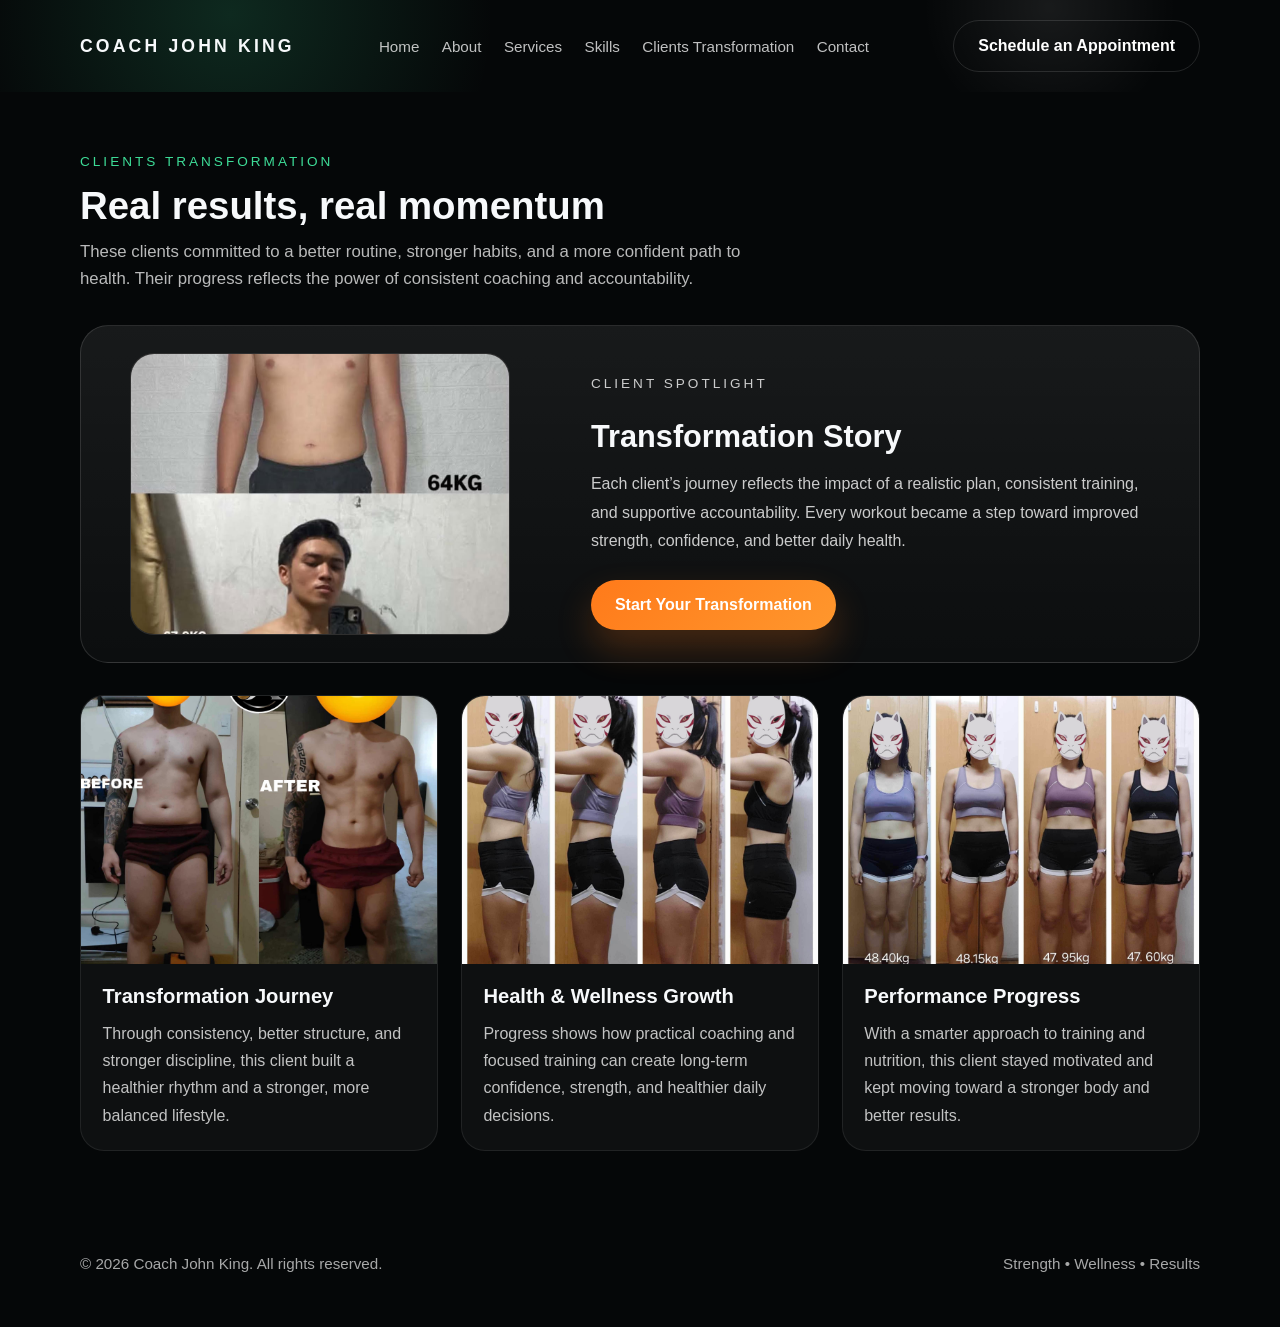
==== clients-transformation.html @ 7a176f00 "Fix image filename: yao(1).jpg -> yao-1.jpg" ====
<!DOCTYPE html>
<html lang="en">
  <head>
    <meta charset="UTF-8" />
    <meta name="viewport" content="width=device-width, initial-scale=1.0" />
    <title>Clients Transformation | Coach John King</title>
    <meta
      name="description"
      content="Client transformation stories and progress from Coach John King coaching programs."
    />
    <link rel="stylesheet" href="styles.css" />
  </head>
  <body>
    <header class="page-header">
      <div class="topbar container">
        <a class="brand" href="index.html">Coach John King</a>
        <nav class="topnav">
          <a href="index.html">Home</a>
          <a href="index.html#about">About</a>
          <a href="index.html#services">Services</a>
          <a href="skills.html">Skills</a>
          <a href="clients-transformation.html">Clients Transformation</a>
          <a href="contact.html">Contact</a>
        </nav>
        <a class="btn btn-ghost" href="contact.html">Schedule an Appointment</a>
      </div>
    </header>

    <main>
      <section id="clients-transformation" class="section container transformation-section">
        <div class="section-heading transformation-heading">
          <p class="eyebrow">Clients Transformation</p>
          <h2>Real results, real momentum</h2>
          <p class="section-description">These clients committed to a better routine, stronger habits, and a more confident path to health. Their progress reflects the power of consistent coaching and accountability.</p>
        </div>

        <section class="transformation-spotlight">
          <div class="spotlight-image">
            <img src="Dan.jpg" alt="Client transformation spotlight" />
          </div>
          <div class="spotlight-copy">
            <p class="eyebrow">Client Spotlight</p>
            <h3>Transformation Story</h3>
            <p>Each client’s journey reflects the impact of a realistic plan, consistent training, and supportive accountability. Every workout became a step toward improved strength, confidence, and better daily health.</p>
            <a class="btn btn-primary" href="contact.html">Start Your Transformation</a>
          </div>
        </section>

        <div class="transformation-grid">
          <article class="transformation-card">
            <div class="transformation-image">
              <img src="chua.jpg" alt="Client transformation" />
            </div>
            <div class="transformation-copy">
              <h3>Transformation Journey</h3>
              <p>Through consistency, better structure, and stronger discipline, this client built a healthier rhythm and a stronger, more balanced lifestyle.</p>
            </div>
          </article>

          <article class="transformation-card">
            <div class="transformation-image">
              <img src="yao.jpg" alt="Client transformation" />
            </div>
            <div class="transformation-copy">
              <h3>Health & Wellness Growth</h3>
              <p>Progress shows how practical coaching and focused training can create long-term confidence, strength, and healthier daily decisions.</p>
            </div>
          </article>

          <article class="transformation-card">
            <div class="transformation-image">
                <img src="yao-1.jpg" alt="Client transformation progress" />
              </div>
            <div class="transformation-copy">
              <h3>Performance Progress</h3>
              <p>With a smarter approach to training and nutrition, this client stayed motivated and kept moving toward a stronger body and better results.</p>
            </div>
          </article>
        </div>
      </section>
    </main>

    <footer class="footer">
      <div class="container footer-content">
        <p>© <span id="year"></span> Coach John King. All rights reserved.</p>
        <p>Strength • Wellness • Results</p>
      </div>
    </footer>

    <script src="script.js"></script>
  </body>
</html>
---- styles.css ----
:root {
  --bg: #050708;
  --bg-soft: #0b1722;
  --text: #f7f9fb;
  --muted: #9ea9b7;
  --accent: #ff7a1a;
  --accent-2: #3ddc97;
  --surface: rgba(255, 255, 255, 0.04);
  --border: rgba(255, 255, 255, 0.12);
}

* {
  box-sizing: border-box;
}

html {
  scroll-behavior: smooth;
}

body {
  margin: 0;
  font-family: 'Inter', Arial, Helvetica, sans-serif;
  color: var(--text);
  background: var(--bg);
}

a {
  color: inherit;
  text-decoration: none;
}

img {
  max-width: 100%;
  display: block;
}

.container {
  width: min(1120px, calc(100% - 2rem));
  margin: 0 auto;
}

.page-header {
  position: relative;
  z-index: 1;
  padding-bottom: 0;
  overflow: hidden;
}

.page-header::before {
  content: '';
  position: absolute;
  inset: 0;
  background: radial-gradient(circle at 18% 16%, rgba(61, 220, 151, 0.16), transparent 25%),
    radial-gradient(circle at 82% 8%, rgba(255, 255, 255, 0.08), transparent 12%),
    linear-gradient(180deg, rgba(5, 7, 8, 0.92), rgba(5, 7, 8, 0.96));
  z-index: -1;
}

.topbar {
  display: flex;
  align-items: center;
  justify-content: space-between;
  gap: 1rem;
  padding: 1.25rem 0;
}

.brand {
  font-weight: 800;
  letter-spacing: 0.18em;
  text-transform: uppercase;
  font-size: 1.1rem;
}

.topnav {
  display: flex;
  align-items: center;
  gap: 1.4rem;
  flex-wrap: wrap;
}

.topnav a {
  color: rgba(255, 255, 255, 0.75);
  transition: color 0.2s ease;
  font-size: 0.95rem;
}

.topnav a:hover {
  color: #fff;
}

.hero {
  display: grid;
  grid-template-columns: 1.3fr 0.7fr;
  gap: 2rem;
  align-items: center;
  padding: 4rem 0 5rem;
  min-height: 560px;
}

.hero-copy {
  max-width: 760px;
  padding-right: 1rem;
}

.eyebrow {
  color: var(--accent-2);
  font-size: 0.85rem;
  letter-spacing: 0.22em;
  text-transform: uppercase;
  margin-bottom: 1rem;
}

h1 {
  font-size: clamp(2.5rem, 5vw, 4.8rem);
  line-height: 1.05;
  margin: 0 0 1rem;
  letter-spacing: -0.02em;
}

.lead {
  max-width: 700px;
  margin: 0;
  color: rgba(247, 249, 251, 0.85);
  font-size: 1.05rem;
  line-height: 1.75;
}

.hero-actions {
  display: flex;
  flex-wrap: wrap;
  gap: 1rem;
  margin-top: 2rem;
}

.btn {
  display: inline-flex;
  align-items: center;
  justify-content: center;
  border-radius: 999px;
  font-weight: 700;
  padding: 1rem 1.5rem;
}

.btn-primary {
  background: linear-gradient(135deg, var(--accent), #ff972d);
  color: #fff;
  box-shadow: 0 18px 36px rgba(255, 122, 26, 0.24);
}

.btn-secondary,
.btn-ghost {
  border: 1px solid var(--border);
  background: var(--surface);
  color: #fff;
}

.btn-ghost {
  background: transparent;
}

.hero-panel {
  display: flex;
  justify-content: flex-end;
}

.hero-panel-card {
  width: 100%;
  max-width: 380px;
  background: rgba(255, 255, 255, 0.05);
  border: 1px solid var(--border);
  border-radius: 28px;
  padding: 2rem;
  backdrop-filter: blur(18px);
}

.hero-panel-list {
  margin: 1.5rem 0 0;
  padding: 0;
  list-style: none;
  display: grid;
  gap: 1rem;
}

.hero-panel-list li {
  color: rgba(247, 249, 251, 0.92);
  font-size: 1rem;
  line-height: 1.9;
}

.stats {
  display: grid;
  grid-template-columns: repeat(3, minmax(0, 1fr));
  gap: 1rem;
  padding: 2.5rem 0;
}

.stat-card {
  background: rgba(255, 255, 255, 0.04);
  border-radius: 24px;
  padding: 1.8rem;
  text-align: center;
}

.stat-card strong {
  display: block;
  font-size: 2.6rem;
  margin-bottom: 0.45rem;
}

.stat-card span {
  color: var(--muted);
}

.about-section {
  display: grid;
  grid-template-columns: 1.1fr 0.9fr;
  gap: 2rem;
  align-items: center;
  padding: 4rem 0;
}

.about-copy h2 {
  font-size: clamp(2rem, 3vw, 3rem);
  margin: 0.75rem 0 1rem;
}

.about-description {
  color: rgba(255, 255, 255, 0.85);
  margin-bottom: 1.75rem;
  line-height: 1.8;
}

.about-card {
  display: flex;
  justify-content: center;
}

.about-card-inner {
  width: min(100%, 460px);
  min-height: 360px;
  border-radius: 32px;
  overflow: hidden;
  border: 1px solid rgba(255, 255, 255, 0.08);
  background: #161d26;
}

.about-image {
  width: 100%;
  height: 100%;
  position: relative;
  background: rgba(255, 255, 255, 0.04);
}

.about-image img {
  width: 100%;
  height: 100%;
  object-fit: cover;
  display: block;
}

.about-image-fallback,
.about-image::after {
  display: none;
}

.section {
  padding: 4rem 0;
}



.section-heading {
  margin-bottom: 2rem;
}

.section-description {
  color: rgba(255, 255, 255, 0.72);
  font-size: 1.05rem;
  max-width: 680px;
  margin: 0.75rem 0 0;
  line-height: 1.6;
}

.experience-cards {
  display: flex;
  flex-direction: column;
  gap: 1.5rem;
  margin-top: 2.5rem;
}

.experience-card {
  background: rgba(255, 255, 255, 0.04);
  border-radius: 24px;
  padding: 2rem;
  border: 1px solid rgba(255, 255, 255, 0.08);
  transition: transform 0.25s ease, border-color 0.25s ease;
}

.experience-card:hover {
  transform: translateY(-4px);
  border-color: rgba(255, 255, 255, 0.14);
}

.card-header {
  display: flex;
  justify-content: space-between;
  align-items: flex-start;
  margin-bottom: 1rem;
}

.card-header h3 {
  font-size: 1.4rem;
  margin: 0 0 0.4rem;
  color: #fff;
}

.card-subtitle {
  font-size: 0.75rem;
  letter-spacing: 0.12em;
  text-transform: uppercase;
  color: rgba(255, 255, 255, 0.54);
  margin: 0;
  font-weight: 700;
}

.card-year {
  background: rgba(255, 122, 26, 0.15);
  color: var(--accent);
  padding: 0.4rem 0.8rem;
  border-radius: 8px;
  font-size: 0.8rem;
  font-weight: 700;
  white-space: nowrap;
}

.card-description {
  color: rgba(255, 255, 255, 0.85);
  margin: 0 0 1.25rem;
  line-height: 1.7;
  font-size: 0.95rem;
}

.card-tags {
  display: flex;
  flex-wrap: wrap;
  gap: 0.6rem;
}

.tag {
  background: rgba(61, 220, 151, 0.12);
  color: var(--accent-2);
  padding: 0.5rem 1rem;
  border-radius: 999px;
  font-size: 0.85rem;
  font-weight: 600;
  border: 1px solid rgba(61, 220, 151, 0.25);
}

@media (max-width: 768px) {
  .experience-card {
    padding: 1.5rem;
  }

  .card-header {
    flex-direction: column;
    gap: 0.75rem;
  }

  .card-year {
    align-self: flex-start;
  }
}

.transformation-section {
  padding-top: 3rem;
}

.transformation-heading {
  max-width: 820px;
  margin-bottom: 2rem;
}

.transformation-heading h2 {
  font-size: clamp(2rem, 3vw, 3rem);
  line-height: 1.11;
  margin: 0 0 0.75rem;
}

.transformation-spotlight {
  display: grid;
  grid-template-columns: minmax(280px, 0.88fr) minmax(420px, 1.2fr);
  gap: 2rem;
  align-items: center;
  margin-bottom: 2rem;
  padding: 1rem;
  background: linear-gradient(180deg, rgba(255, 255, 255, 0.08), rgba(255, 255, 255, 0.03));
  border-radius: 28px;
  border: 1px solid rgba(255, 255, 255, 0.12);
}

.spotlight-image {
  min-height: 280px;
  max-width: 380px;
  width: 100%;
  justify-self: center;
  border-radius: 24px;
  overflow: hidden;
  background: #111;
  border: 1px solid rgba(255, 255, 255, 0.12);
}

.spotlight-image img {
  width: 100%;
  height: 280px;
  min-height: 280px;
  object-fit: cover;
}

.spotlight-copy {
  padding: 1rem;
}

.spotlight-copy h3 {
  margin: 0 0 1rem;
  font-size: clamp(1.7rem, 2.4vw, 2.4rem);
  line-height: 1.1;
}

.spotlight-copy p {
  color: rgba(255, 255, 255, 0.78);
  line-height: 1.8;
  margin-bottom: 1.5rem;
}

.transformation-grid {
  display: grid;
  grid-template-columns: repeat(3, minmax(0, 1fr));
  gap: 1.4rem;
}

@media (max-width: 900px) {
  .transformation-spotlight {
    grid-template-columns: 1fr;
  }

  .spotlight-copy {
    padding: 0.5rem 1rem 1rem;
  }

  .spotlight-image {
    max-width: 100%;
  }

  .transformation-grid {
    grid-template-columns: 1fr;
  }
}

@media (max-width: 560px) {
  .transformation-section {
    padding-top: 2rem;
  }

  .transformation-spotlight {
    padding: 0.75rem;
  }

  .spotlight-copy h3 {
    font-size: 1.8rem;
  }

  .spotlight-image img {
    min-height: 230px;
  }

  .transformation-copy {
    padding: 1rem;
  }
}

.transformation-card {
  background: rgba(255, 255, 255, 0.04);
  border-radius: 24px;
  overflow: hidden;
  border: 1px solid rgba(255, 255, 255, 0.08);
  transition: transform 0.25s ease, border-color 0.25s ease;
}

.transformation-card:hover {
  transform: translateY(-5px);
  border-color: rgba(255, 122, 26, 0.36);
}

.transformation-image {
  width: 100%;
  max-width: 360px;
  aspect-ratio: 4 / 3;
  overflow: hidden;
  background: #111;
  margin: 0 auto;
}

.transformation-image img {
  width: 100%;
  height: 100%;
  object-fit: cover;
}

.transformation-copy {
  padding: 1.35rem;
}

.transformation-copy h3 {
  margin: 0 0 0.75rem;
  font-size: 1.26rem;
}

.transformation-copy p {
  margin: 0;
  color: rgba(255, 255, 255, 0.75);
  line-height: 1.7;
}

@media (max-width: 900px) {
  .transformation-grid {
    grid-template-columns: 1fr;
  }
}

/* Services section (reference-style) */
.services-section .services-header {
  text-align: center;
  max-width: 920px;
  margin: 0 auto 2rem;
}

.services-section .services-header h2 {
  font-size: clamp(1.6rem, 2.6vw, 2.4rem);
  margin: 0.5rem 0 0.5rem;
  line-height: 1.12;
}

.services-section .services-sub {
  color: rgba(255,255,255,0.68);
  margin-top: 0.6rem;
  margin-bottom: 1rem;
}

.service-filters {
  display: inline-flex;
  gap: 0.6rem;
  margin-top: 1rem;
}

.pill {
  position: relative;
  display: inline-flex;
  align-items: center;
  justify-content: center;
  padding: 0.6rem 1.1rem;
  border-radius: 999px;
  border: 1px solid rgba(0,0,0,0.08);
  background: #fff;
  color: #222;
  font-weight: 700;
  cursor: pointer;
  text-decoration: none;
  transition: transform 180ms ease, box-shadow 180ms ease, background 180ms ease, color 180ms ease, border-color 180ms ease;
}

.pill::after {
  content: '';
  position: absolute;
  inset: -4px;
  border-radius: inherit;
  border: 1px solid transparent;
  pointer-events: none;
  transition: all 180ms ease;
}

.pill:hover,
.pill:focus {
  transform: translateY(-2px);
  outline: none;
}

.pill:hover::after,
.pill:focus::after {
  inset: -4px;
  border-color: currentColor;
  opacity: 1;
}

.pill:hover {
  box-shadow: 0 0 0 2px rgba(255, 255, 255, 0.55) inset, 0 0 10px rgba(255, 255, 255, 0.55);
}

.pill.active {
  background: #111;
  color: #fff;
  border: 1px solid rgba(255,255,255,0.06);
}

.pill[data-service="Private Training"] {
  background: linear-gradient(180deg, #fff, #fff2e8);
  color: #b45400;
  border-color: rgba(255, 122, 26, 0.55);
}

.pill[data-service="Private Training"]:hover,
.pill[data-service="Private Training"]:focus {
  background: linear-gradient(180deg, #ff8d20, #753600);
  color: #fff;
  border-color: #ffba79;
  box-shadow: 0 0 0 2px rgba(255,255,255,0.8) inset, 0 0 12px 2px rgba(255, 122, 26, 0.88), 0 0 18px rgba(255, 122, 26, 0.5);
}

.pill[data-service="Group Training"] {
  background: linear-gradient(180deg, #fff, #eafff4);
  color: #057a45;
  border-color: rgba(61, 220, 151, 0.55);
}

.pill[data-service="Group Training"]:hover,
.pill[data-service="Group Training"]:focus {
  background: linear-gradient(180deg, #3ddc97, #075734);
  color: #fff;
  border-color: #8effbd;
  box-shadow: 0 0 0 2px rgba(255,255,255,0.8) inset, 0 0 12px 2px rgba(61, 220, 151, 0.86), 0 0 18px rgba(61, 220, 151, 0.5);
}

.pill[data-service="Athletes Training"] {
  background: linear-gradient(180deg, #fff, #eef9ff);
  color: #306c8a;
  border-color: rgba(74, 179, 255, 0.55);
}

.pill[data-service="Athletes Training"]:hover,
.pill[data-service="Athletes Training"]:focus {
  background: linear-gradient(180deg, #55baff, #14578b);
  color: #fff;
  border-color: #b8eaff;
  box-shadow: 0 0 0 2px rgba(255,255,255,0.8) inset, 0 0 12px 2px rgba(74, 179, 255, 0.88), 0 0 18px rgba(74, 179, 255, 0.5);
}

.pill[data-service="Private Training"].active {
  background: linear-gradient(135deg, #ff7a1a, #9d3f00);
  color: #fff;
}

.pill[data-service="Group Training"].active {
  background: linear-gradient(135deg, #3ddc97, #0d5d38);
  color: #fff;
}

.pill[data-service="Athletes Training"].active {
  background: linear-gradient(135deg, #4abaff, #11577f);
  color: #fff;
}

.service-grid {
  display: grid;
  grid-template-columns: repeat(4, minmax(0, 1fr));
  gap: 1.25rem;
  margin-top: 2rem;
  align-items: start;
}

.service-card {
  background: transparent;
  border-radius: 16px;
  overflow: hidden;
  display: flex;
  flex-direction: column;
  align-items: stretch;
}

.service-thumb {
  width: 100%;
  aspect-ratio: 4 / 3;
  background-size: cover;
  background-position: center;
  border-radius: 16px;
  box-shadow: 0 8px 24px rgba(2,6,23,0.45);
}

.service-caption {
  margin-top: 0.85rem;
  text-align: left;
  color: rgba(255,255,255,0.92);
  font-weight: 700;
  font-size: 0.97rem;
}

.services-cta {
  display: flex;
  justify-content: center;
  margin-top: 2.5rem;
}

@media (max-width: 1024px) {
  .service-grid { grid-template-columns: repeat(2, minmax(0, 1fr)); }
}

@media (max-width: 560px) {
  .service-grid { grid-template-columns: 1fr; }
  .services-section .services-header h2 { font-size: 1.4rem; }
  .service-filters { flex-wrap: wrap; justify-content: center; }
}

@media (max-width: 700px) {
  .topbar {
    flex-direction: column;
    align-items: stretch;
  }

  .topnav {
    flex-direction: column;
    align-items: stretch;
    width: 100%;
    gap: 0.55rem;
  }

  .topnav a {
    display: block;
    width: 100%;
    text-align: center;
    padding: 0.7rem 0.85rem;
    border-radius: 14px;
    background: rgba(255, 255, 255, 0.05);
  }

  .topbar .btn {
    width: 100%;
    margin-top: 0.8rem;
  }

  .hero {
    padding: 2rem 0 3rem;
    min-height: auto;
  }

  .hero-copy {
    padding-right: 0;
    text-align: center;
  }

  .hero-copy h1 {
    font-size: clamp(2rem, 8vw, 3rem);
  }

  .hero-actions {
    flex-direction: column;
  }

  .hero-actions .btn {
    width: 100%;
  }

  .stats {
    grid-template-columns: 1fr;
  }

  .about-section {
    padding-top: 2rem;
  }

  .about-copy {
    text-align: center;
  }

  .about-copy .btn {
    width: 100%;
  }

  .service-filters {
    display: flex;
    flex-direction: column;
    align-items: stretch;
    gap: 0.75rem;
  }

  .pill {
    width: 100%;
  }

  .service-grid {
    grid-template-columns: 1fr;
    gap: 1rem;
  }

  .services-cta {
    margin-top: 2rem;
  }

  .services-cta a {
    width: 100%;
  }
}

.section-heading h2 {
  font-size: clamp(2rem, 3vw, 3rem);
}

.card-grid {
  display: grid;
  grid-template-columns: repeat(3, minmax(0, 1fr));
  gap: 1.25rem;
}

.card {
  padding: 2rem;
  border-radius: 28px;
  background: rgba(255, 255, 255, 0.04);
  border: 1px solid rgba(255, 255, 255, 0.08);
  min-height: 260px;
  transition: transform 0.25s ease, border-color 0.25s ease;
}

.card:hover {
  transform: translateY(-6px);
  border-color: rgba(255, 255, 255, 0.14);
}

.card-icon {
  width: 3rem;
  height: 3rem;
  display: inline-flex;
  align-items: center;
  justify-content: center;
  border-radius: 16px;
  font-size: 1.4rem;
  background: rgba(255, 255, 255, 0.08);
}

.results-grid {
  display: grid;
  grid-template-columns: repeat(4, minmax(0, 1fr));
  gap: 1rem;
}

.stat {
  padding: 1.5rem;
  background: rgba(255, 255, 255, 0.03);
  border-radius: 24px;
  display: flex;
  align-items: center;
  justify-content: center;
  min-height: 120px;
  text-align: center;
  border: none !important;
  box-shadow: none !important;
}

.contact-section {
  padding: 4rem 0 5rem;
}

.contact-header {
  text-align: center;
  margin-bottom: 3rem;
}

.contact-header h2 {
  font-size: clamp(2rem, 3vw, 3rem);
  margin: 0 0 1rem;
  line-height: 1.1;
}

.contact-subtitle {
  color: rgba(255, 255, 255, 0.72);
  font-size: 1.05rem;
  max-width: 680px;
  margin: 0 auto;
  line-height: 1.6;
}

.contact-grid {
  display: grid;
  grid-template-columns: 1fr 1fr;
  gap: 2rem;
  margin-bottom: 2.5rem;
}

.contact-form-box,
.contact-details-box {
  background: rgba(255, 255, 255, 0.04);
  border: 1px solid rgba(255, 255, 255, 0.08);
  border-radius: 24px;
  padding: 2rem;
}

.contact-form-box h3,
.contact-details-box h3 {
  font-size: 1.3rem;
  margin: 0 0 1.5rem;
}

.form-group {
  margin-bottom: 1.5rem;
}

.form-group label {
  display: block;
  font-size: 0.9rem;
  font-weight: 700;
  color: rgba(255, 255, 255, 0.8);
  margin-bottom: 0.5rem;
}

.form-group input,
.form-group textarea,
.form-group select {
  width: 100%;
  padding: 0.85rem;
  background: rgba(255, 255, 255, 0.06);
  border: 1px solid rgba(255, 255, 255, 0.12);
  border-radius: 12px;
  color: #fff;
  font-family: inherit;
  font-size: 0.95rem;
}

.form-group select {
  appearance: none;
  background-color: rgba(255, 255, 255, 0.06);
  background-image: linear-gradient(45deg, transparent 50%, rgba(255,255,255,0.8) 50%), linear-gradient(135deg, rgba(255,255,255,0.8) 50%, transparent 50%);
  background-position: calc(100% - 1rem) center, calc(100% - 0.75rem) center;
  background-size: 10px 10px, 10px 10px;
  background-repeat: no-repeat;
  color: #fff;
  caret-color: #fff;
}

.form-group select option {
  color: #111;
  background-color: #fff;
}

.form-group input:hover,
.form-group textarea:hover,
.form-group select:hover {
  border-color: rgba(255, 122, 26, 0.45);
}

.form-group input:focus,
.form-group textarea:focus,
.form-group select:focus {
  outline: none;
  border-color: rgba(255, 122, 26, 0.8);
  box-shadow: 0 0 0 4px rgba(255, 122, 26, 0.12);
  background: rgba(255, 255, 255, 0.12);
}

.form-group input::placeholder,
.form-group textarea::placeholder {
  color: rgba(255, 255, 255, 0.45);
}

.form-group input:focus,
.form-group textarea:focus {
  outline: none;
  border-color: rgba(255, 122, 26, 0.4);
  background: rgba(255, 122, 26, 0.08);
}

.form-group textarea {
  resize: vertical;
  min-height: 140px;
}

.hidden {
  display: none !important;
}

.service-options {
  margin-top: 1rem;
  padding-top: 1rem;
  border-top: 1px solid rgba(255, 255, 255, 0.08);
}

.service-fields {
  display: grid;
  gap: 1rem;
}

.field-note {
  color: rgba(255, 255, 255, 0.72);
  font-size: 0.95rem;
  margin: 0;
}

.form-success {
  margin-top: 1.25rem;
  padding: 1rem 1.25rem;
  border-radius: 14px;
  background: rgba(0, 255, 128, 0.08);
  border: 1px solid rgba(0, 255, 128, 0.18);
  color: #e8ffed;
}

.detail-item {
  margin-bottom: 2rem;
}

.detail-label {
  font-size: 0.75rem;
  letter-spacing: 0.12em;
  text-transform: uppercase;
  color: rgba(255, 255, 255, 0.54);
  margin-bottom: 0.4rem;
  font-weight: 700;
}

.detail-value {
  font-size: 1rem;
  color: rgba(255, 255, 255, 0.9);
  margin: 0;
}

.detail-value a {
  color: var(--accent);
  text-decoration: none;
  transition: opacity 0.2s ease;
}

.detail-value a:hover {
  opacity: 0.8;
}

.contact-consultation {
  text-align: center;
  padding: 2rem;
  background: rgba(255, 255, 255, 0.03);
  border-radius: 16px;
  color: rgba(255, 255, 255, 0.8);
  line-height: 1.7;
}

@media (max-width: 768px) {
  .contact-grid {
    grid-template-columns: 1fr;
  }
}

.footer {
  padding: 1.5rem 0 2.5rem;
}

.footer-content {
  display: flex;
  justify-content: space-between;
  flex-wrap: wrap;
  gap: 0.75rem;
  color: rgba(255, 255, 255, 0.65);
  font-size: 0.95rem;
}

@media (max-width: 1024px) {
  .hero,
  .about-section,
  .stats,
  .results-grid,
  .trust {
    grid-template-columns: 1fr;
  }

  .topbar {
    flex-direction: column;
    align-items: flex-start;
  }
}

@media (max-width: 768px) {
  .hero {
    gap: 1.5rem;
  }

  .topnav {
    justify-content: flex-start;
  }

  .card-grid {
    grid-template-columns: 1fr;
  }

  .results-grid {
    grid-template-columns: 1fr 1fr;
  }
}

@media (max-width: 560px) {
  h1 {
    font-size: 2.4rem;
  }

  .results-grid {
    grid-template-columns: 1fr;
  }
}
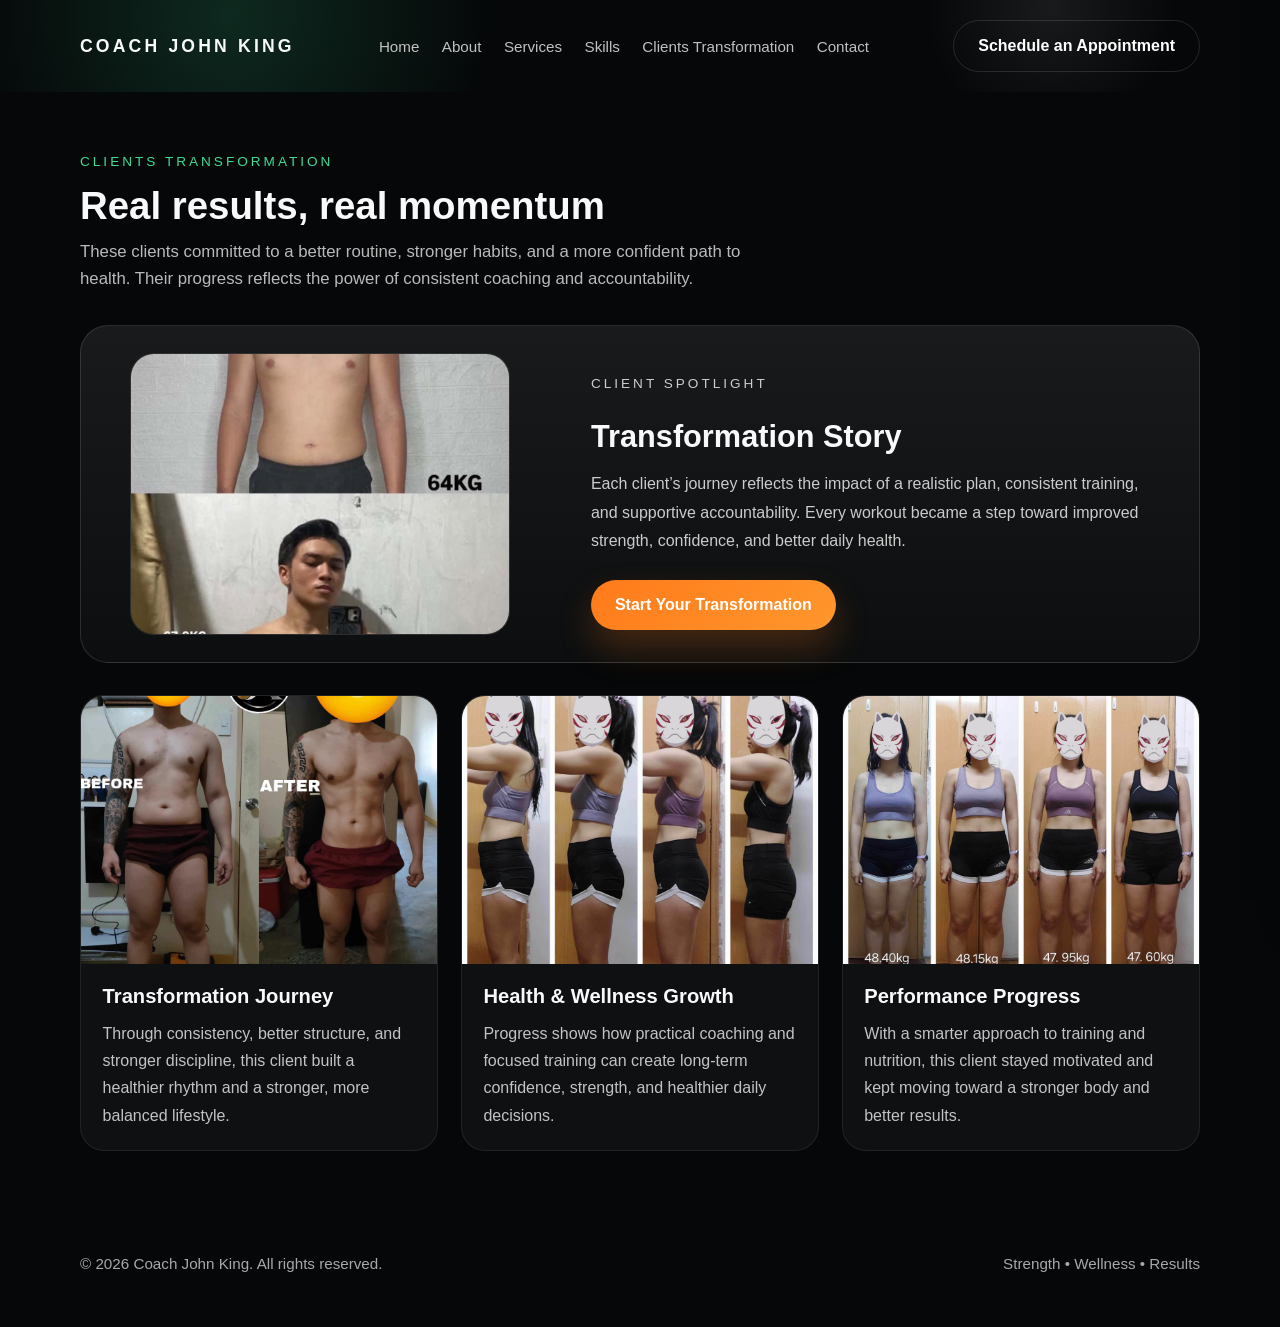
==== commit 19785c73: "Add right-side image expander (UI, CSS, JS) for Clients Transformation" ====
--- a/clients-transformation.html
+++ b/clients-transformation.html
@@ -88,5 +88,15 @@
     </footer>
 
     <script src="script.js"></script>
+    <!-- Image expander panel -->
+    <div id="image-expander" class="expander-panel" aria-hidden="true">
+      <button id="expander-close" class="expander-close" aria-label="Close">✕</button>
+      <div class="expander-inner">
+        <div class="expander-media">
+          <img id="expander-img" src="" alt="Expanded image" />
+        </div>
+        <div id="expander-copy" class="expander-copy"></div>
+      </div>
+    </div>
   </body>
 </html>
--- a/styles.css
+++ b/styles.css
@@ -798,6 +798,77 @@
   }
 }
 
+/* Image expander panel (right-side detail view) */
+.expander-panel {
+  position: fixed;
+  right: 0;
+  top: 0;
+  height: 100%;
+  width: 44%;
+  max-width: 680px;
+  min-width: 320px;
+  background: #0b1114;
+  box-shadow: -24px 0 48px rgba(2,6,23,0.6);
+  transform: translateX(110%);
+  transition: transform 260ms ease;
+  z-index: 1200;
+  display: flex;
+  flex-direction: column;
+  overflow: auto;
+  border-left: 1px solid rgba(255,255,255,0.04);
+}
+
+.expander-panel.open {
+  transform: translateX(0);
+}
+
+.expander-close {
+  background: transparent;
+  border: none;
+  color: var(--text);
+  padding: 1rem;
+  font-size: 1.4rem;
+  align-self: flex-end;
+  cursor: pointer;
+}
+
+.expander-inner {
+  display: flex;
+  gap: 1rem;
+  padding: 1rem 1.25rem 2rem 1.25rem;
+  align-items: flex-start;
+}
+
+.expander-media {
+  flex: 0 0 55%;
+}
+
+.expander-media img {
+  width: 100%;
+  height: auto;
+  display: block;
+  border-radius: 8px;
+  object-fit: contain;
+  background: #000;
+}
+
+.expander-copy {
+  flex: 1 1 45%;
+  color: rgba(255,255,255,0.92);
+  padding-top: 0.25rem;
+}
+
+@media (max-width: 1100px) {
+  .expander-panel { width: 58%; }
+}
+
+@media (max-width: 900px) {
+  .expander-panel { position: fixed; left: 50%; top: 10%; transform: translateX(-50%) translateY(0); width: 90%; height: auto; max-height: 80%; border-left: none; border-radius: 12px; }
+  .expander-inner { flex-direction: column; }
+  .expander-media { width: 100%; }
+}
+
+
 .section-heading h2 {
   font-size: clamp(2rem, 3vw, 3rem);
 }
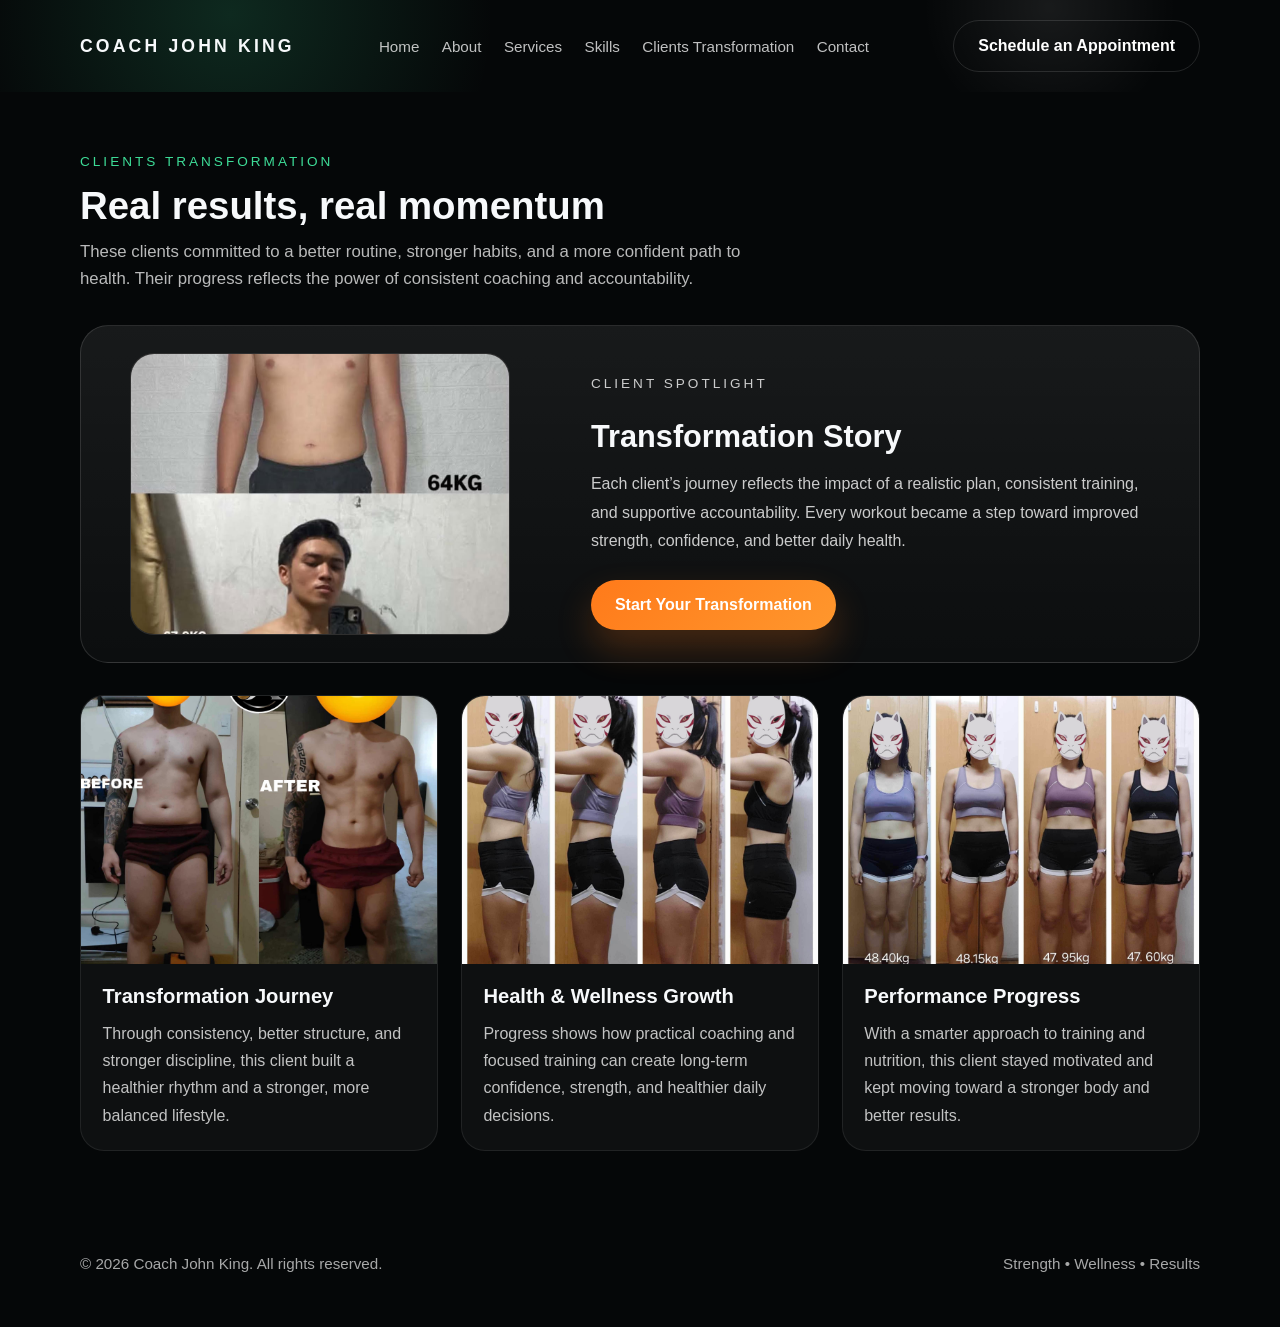
==== commit 0df1a248: "Add image lightbox for Clients Transformation" ====
--- a/clients-transformation.html
+++ b/clients-transformation.html
@@ -69,8 +69,8 @@
 
           <article class="transformation-card">
             <div class="transformation-image">
-                <img src="yao-1.jpg" alt="Client transformation progress" />
-              </div>
+              <img src="yao(1).jpg" alt="Client transformation progress" />
+            </div>
             <div class="transformation-copy">
               <h3>Performance Progress</h3>
               <p>With a smarter approach to training and nutrition, this client stayed motivated and kept moving toward a stronger body and better results.</p>
@@ -87,16 +87,17 @@
       </div>
     </footer>
 
-    <script src="script.js"></script>
-    <!-- Image expander panel -->
-    <div id="image-expander" class="expander-panel" aria-hidden="true">
-      <button id="expander-close" class="expander-close" aria-label="Close">✕</button>
-      <div class="expander-inner">
+    <!-- Image expander / lightbox -->
+    <div id="image-expander" class="image-expander" aria-hidden="true">
+      <div class="expander-inner" role="dialog" aria-modal="true">
+        <button id="expander-close" class="expander-close" aria-label="Close image viewer">✕</button>
         <div class="expander-media">
-          <img id="expander-img" src="" alt="Expanded image" />
+          <img id="expander-img" src="" alt="" />
         </div>
-        <div id="expander-copy" class="expander-copy"></div>
+        <div id="expander-copy" class="expander-copy" aria-live="polite"></div>
       </div>
     </div>
+
+    <script src="script.js"></script>
   </body>
 </html>
--- a/styles.css
+++ b/styles.css
@@ -798,6 +798,71 @@
   }
 }
 
+/* Image expander / lightbox styles */
+.image-expander {
+  position: fixed;
+  inset: 0;
+  background: rgba(2,6,23,0.85);
+  display: none;
+  align-items: center;
+  justify-content: center;
+  z-index: 9999;
+}
+.image-expander.open {
+  display: flex;
+}
+.expander-inner {
+  position: relative;
+  max-width: 92vw;
+  max-height: 92vh;
+  width: min(1100px, 95%);
+  background: transparent;
+  display: grid;
+  gap: 1rem;
+}
+.expander-media {
+  display: flex;
+  align-items: center;
+  justify-content: center;
+  max-height: calc(92vh - 120px);
+}
+.expander-media img {
+  max-width: 100%;
+  max-height: 80vh;
+  border-radius: 12px;
+  box-shadow: 0 18px 40px rgba(0,0,0,0.6);
+}
+.expander-copy {
+  color: rgba(255,255,255,0.9);
+  max-height: 180px;
+  overflow: auto;
+  font-size: 0.97rem;
+}
+.expander-close {
+  position: absolute;
+  right: -8px;
+  top: -8px;
+  background: rgba(0,0,0,0.5);
+  color: #fff;
+  border: 1px solid rgba(255,255,255,0.08);
+  width: 40px;
+  height: 40px;
+  border-radius: 999px;
+  font-size: 18px;
+  display: inline-flex;
+  align-items: center;
+  justify-content: center;
+  cursor: pointer;
+}
+.expander-close:focus {
+  outline: 2px solid rgba(255,255,255,0.12);
+}
+
+@media (max-width: 560px) {
+  .expander-copy { display: none; }
+  .expander-media img { max-height: 70vh; }
+}
+
 /* Image expander panel (right-side detail view) */
 .expander-panel {
   position: fixed;
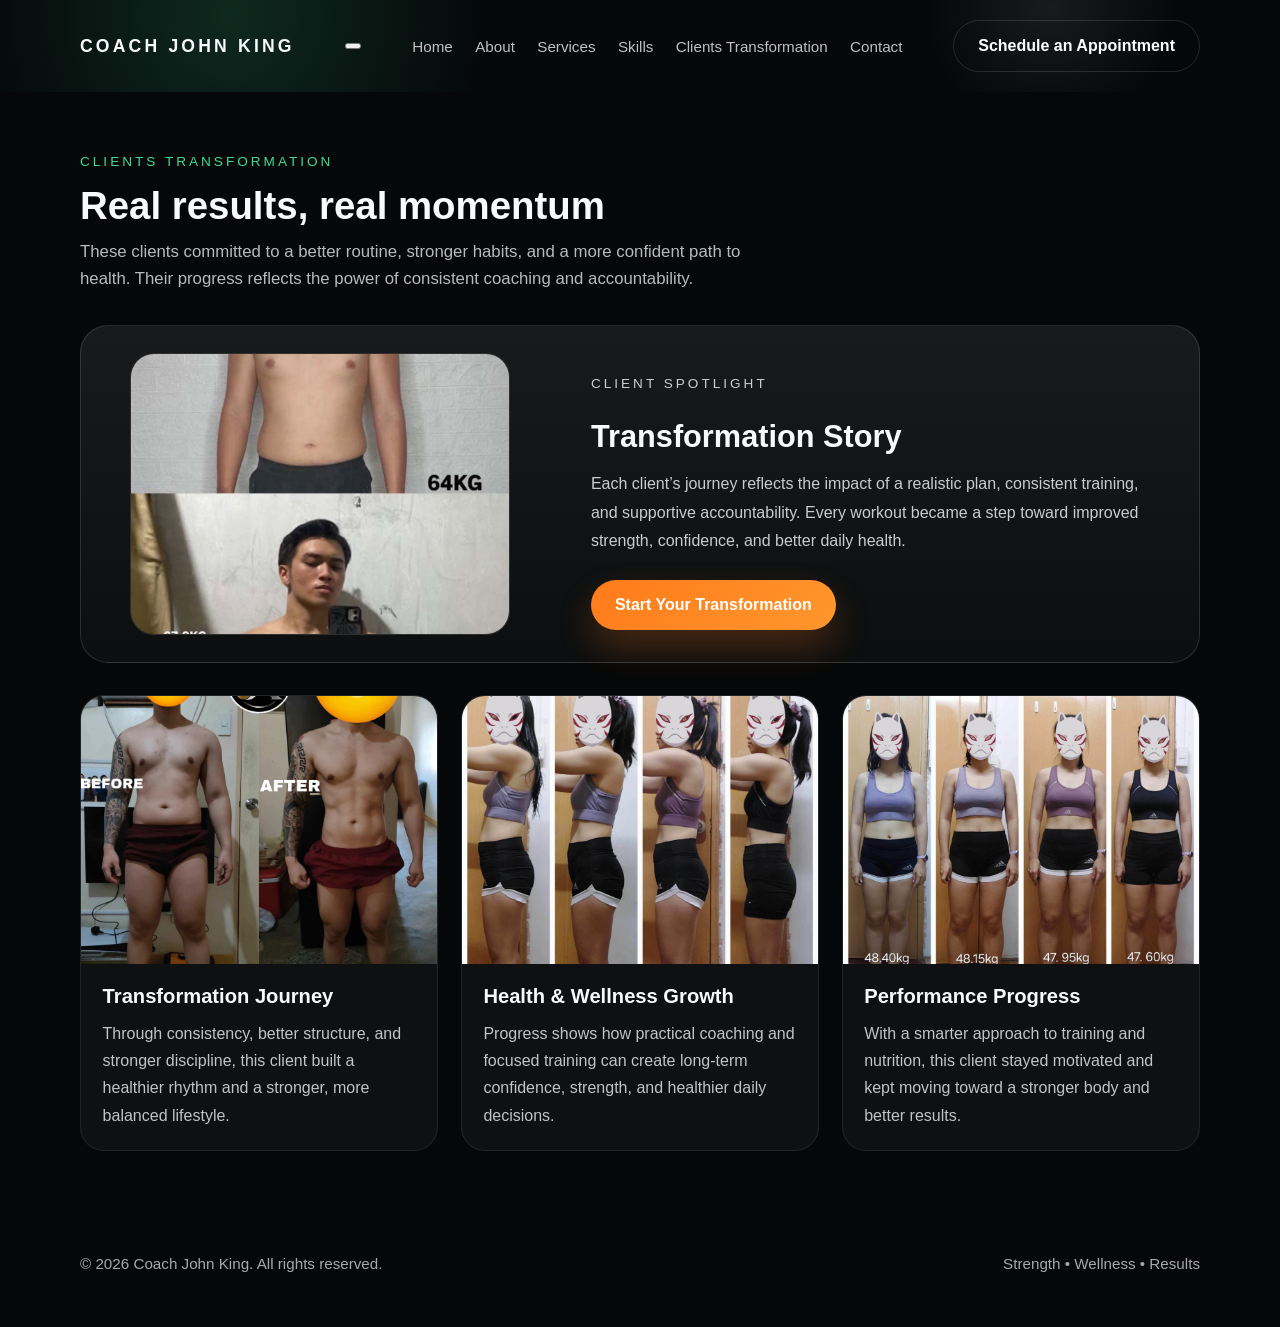
==== commit c7820eaa: "Add mobile hamburger nav; responsive styles and toggle script" ====
--- a/clients-transformation.html
+++ b/clients-transformation.html
@@ -14,7 +14,12 @@
     <header class="page-header">
       <div class="topbar container">
         <a class="brand" href="index.html">Coach John King</a>
-        <nav class="topnav">
+        <button id="nav-toggle" class="nav-toggle" aria-controls="main-nav" aria-expanded="false" aria-label="Toggle navigation">
+          <span class="burger-line"></span>
+          <span class="burger-line"></span>
+          <span class="burger-line"></span>
+        </button>
+        <nav id="main-nav" class="topnav" role="navigation">
           <a href="index.html">Home</a>
           <a href="index.html#about">About</a>
           <a href="index.html#services">Services</a>
@@ -69,8 +74,8 @@
 
           <article class="transformation-card">
             <div class="transformation-image">
-              <img src="yao(1).jpg" alt="Client transformation progress" />
-            </div>
+                <img src="yao-1.jpg" alt="Client transformation progress" />
+              </div>
             <div class="transformation-copy">
               <h3>Performance Progress</h3>
               <p>With a smarter approach to training and nutrition, this client stayed motivated and kept moving toward a stronger body and better results.</p>
--- a/styles.css
+++ b/styles.css
@@ -735,6 +735,53 @@
     margin-top: 0.8rem;
   }
 
+  /* Hide topnav by default on small screens; show via .open class */
+  .topnav {
+    display: none;
+  }
+
+  .topbar.open .topnav {
+    display: flex;
+    position: absolute;
+    top: 72px;
+    left: 0;
+    right: 0;
+    background: linear-gradient(180deg, rgba(5,7,8,0.98), rgba(11,23,34,0.98));
+    padding: 1rem;
+    flex-direction: column;
+    gap: 0.6rem;
+    z-index: 60;
+    border-bottom: 1px solid rgba(255,255,255,0.04);
+  }
+
+  .nav-toggle {
+    display: inline-flex;
+    width: 44px;
+    height: 44px;
+    align-items: center;
+    justify-content: center;
+    background: transparent;
+    border: 1px solid rgba(255,255,255,0.06);
+    border-radius: 10px;
+    margin-left: auto;
+    cursor: pointer;
+  }
+
+  .nav-toggle .burger-line {
+    display: block;
+    width: 18px;
+    height: 2px;
+    background: #fff;
+    margin: 2px 0;
+  }
+
+  /* Ensure nav links in mobile are prominent */
+  .topbar.open .topnav a {
+    padding: 0.75rem 1rem;
+    background: rgba(255,255,255,0.02);
+    border-radius: 10px;
+  }
+
   .hero {
     padding: 2rem 0 3rem;
     min-height: auto;
